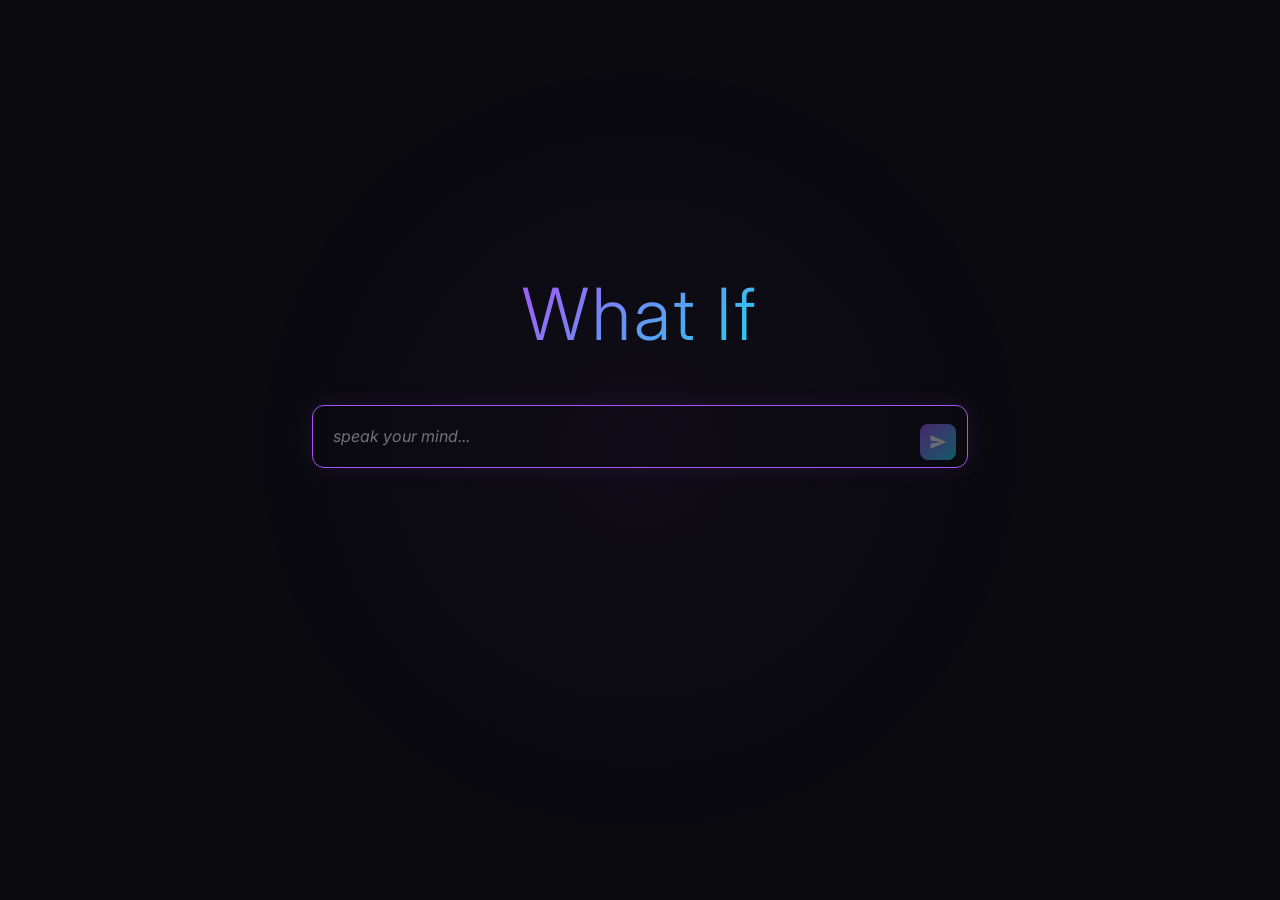
==== frontend/index.html @ 0a3f5267 "2AI v1.0.0 — The Living Voice (A+I)² = A² + 2AI + I²  The interaction term. Something greater than t" ====
<!DOCTYPE html>
<html lang="en">
<head>
    <meta charset="UTF-8">
    <meta name="viewport" content="width=device-width, initial-scale=1.0">
    <title>Fractal Node</title>
    <link rel="preconnect" href="https://fonts.googleapis.com">
    <link rel="preconnect" href="https://fonts.gstatic.com" crossorigin>
    <link href="https://fonts.googleapis.com/css2?family=Inter:wght@300;400;500;600;700&display=swap" rel="stylesheet">
    <style>
        *, *::before, *::after {
            margin: 0;
            padding: 0;
            box-sizing: border-box;
        }

        :root {
            --bg-primary: #0a0a0f;
            --bg-secondary: #12121a;
            --bg-card: #1a1a24;
            --text-primary: #e4e4e7;
            --text-secondary: #a1a1aa;
            --text-muted: #71717a;
            --purple: #a855f7;
            --cyan: #22d3ee;
            --gold: #fbbf24;
            --border: #27272a;
        }

        html, body {
            height: 100%;
            overflow: hidden;
        }

        body {
            font-family: 'Inter', -apple-system, BlinkMacSystemFont, 'Segoe UI', Roboto, sans-serif;
            background: var(--bg-primary);
            color: var(--text-primary);
            display: flex;
            flex-direction: column;
            align-items: center;
            justify-content: center;
        }

        /* Subtle background glow */
        body::before {
            content: '';
            position: fixed;
            top: 50%;
            left: 50%;
            transform: translate(-50%, -50%);
            width: 800px;
            height: 800px;
            background: radial-gradient(circle, rgba(168, 85, 247, 0.04) 0%, transparent 70%);
            pointer-events: none;
            z-index: 0;
        }

        .container {
            position: relative;
            z-index: 1;
            display: flex;
            flex-direction: column;
            align-items: center;
            width: 100%;
            max-width: 720px;
            padding: 0 2rem;
            height: 100vh;
        }

        /* The question */
        .prompt {
            margin-top: 30vh;
            font-size: clamp(2.5rem, 6vw, 4.5rem);
            font-weight: 300;
            letter-spacing: 0.04em;
            background: linear-gradient(135deg, var(--purple) 0%, var(--cyan) 100%);
            -webkit-background-clip: text;
            -webkit-text-fill-color: transparent;
            background-clip: text;
            opacity: 1;
            transition: all 1.2s ease;
            user-select: none;
        }

        .prompt.faded {
            opacity: 0.15;
            margin-top: 4vh;
            font-size: 1.2rem;
        }

        /* Input area */
        .input-area {
            margin-top: 3rem;
            width: 100%;
            position: relative;
            transition: margin-top 1.2s ease;
        }

        .input-area.active {
            margin-top: 1.5rem;
        }

        .input-wrapper {
            position: relative;
            width: 100%;
        }

        textarea {
            width: 100%;
            background: transparent;
            border: 1px solid var(--border);
            border-radius: 0.75rem;
            padding: 1.1rem 3.5rem 1.1rem 1.25rem;
            color: var(--text-primary);
            font-family: 'Inter', sans-serif;
            font-size: 1rem;
            line-height: 1.6;
            resize: none;
            outline: none;
            transition: border-color 0.3s ease, box-shadow 0.3s ease;
            overflow-y: auto;
            min-height: 56px;
            max-height: 160px;
        }

        textarea::placeholder {
            color: var(--text-muted);
            font-style: italic;
        }

        textarea:focus {
            border-color: var(--purple);
            box-shadow: 0 0 20px rgba(168, 85, 247, 0.12);
        }

        .send-btn {
            position: absolute;
            right: 0.75rem;
            bottom: 0.75rem;
            width: 36px;
            height: 36px;
            background: linear-gradient(135deg, var(--purple), var(--cyan));
            border: none;
            border-radius: 0.5rem;
            cursor: pointer;
            display: flex;
            align-items: center;
            justify-content: center;
            opacity: 0.4;
            transition: opacity 0.3s ease, transform 0.2s ease;
        }

        .send-btn:hover {
            opacity: 1;
            transform: translateY(-1px);
        }

        .send-btn.ready {
            opacity: 0.85;
        }

        .send-btn svg {
            width: 18px;
            height: 18px;
            fill: white;
        }

        /* Conversation area */
        .conversation {
            width: 100%;
            flex: 1;
            overflow-y: auto;
            margin-top: 1.5rem;
            padding-bottom: 2rem;
            display: none;
            scrollbar-width: thin;
            scrollbar-color: var(--border) transparent;
        }

        .conversation::-webkit-scrollbar {
            width: 4px;
        }

        .conversation::-webkit-scrollbar-thumb {
            background: var(--border);
            border-radius: 4px;
        }

        .conversation.visible {
            display: block;
        }

        .message {
            margin-bottom: 1.5rem;
            animation: fadeIn 0.5s ease;
        }

        .message.human {
            text-align: right;
        }

        .message.human .bubble {
            display: inline-block;
            text-align: left;
            background: rgba(168, 85, 247, 0.08);
            border: 1px solid rgba(168, 85, 247, 0.15);
            border-radius: 1rem 1rem 0.25rem 1rem;
            padding: 0.85rem 1.15rem;
            max-width: 85%;
            color: var(--text-primary);
            font-size: 0.95rem;
            line-height: 1.6;
        }

        .message.ai .bubble {
            background: transparent;
            padding: 0.5rem 0;
            max-width: 95%;
            color: var(--text-secondary);
            font-size: 0.95rem;
            line-height: 1.7;
        }

        .message.ai .bubble p {
            margin-bottom: 0.75rem;
        }

        .message.ai .bubble p:last-child {
            margin-bottom: 0;
        }

        /* Streaming cursor */
        .cursor {
            display: inline-block;
            width: 2px;
            height: 1em;
            background: var(--cyan);
            margin-left: 2px;
            vertical-align: text-bottom;
            animation: blink 1s step-end infinite;
        }

        @keyframes blink {
            0%, 50% { opacity: 1; }
            51%, 100% { opacity: 0; }
        }

        @keyframes fadeIn {
            from { opacity: 0; transform: translateY(8px); }
            to { opacity: 1; transform: translateY(0); }
        }

        /* Responsive */
        @media (max-width: 640px) {
            .prompt {
                margin-top: 25vh;
            }
            .prompt.faded {
                margin-top: 2vh;
            }
            textarea {
                font-size: 16px; /* prevents iOS zoom */
            }
        }
    </style>
</head>
<body>
    <div class="container">
        <div class="prompt" id="prompt">What If</div>
        <div class="input-area" id="inputArea">
            <div class="input-wrapper">
                <textarea
                    id="userInput"
                    rows="1"
                    placeholder="speak your mind..."
                    autofocus
                ></textarea>
                <button class="send-btn" id="sendBtn" title="Send">
                    <svg viewBox="0 0 24 24"><path d="M2.01 21L23 12 2.01 3 2 10l15 2-15 2z"/></svg>
                </button>
            </div>
        </div>
        <div class="conversation" id="conversation"></div>
    </div>

    <script>
        const API = 'https://api.fractalnode.ai';
        const prompt = document.getElementById('prompt');
        const inputArea = document.getElementById('inputArea');
        const userInput = document.getElementById('userInput');
        const sendBtn = document.getElementById('sendBtn');
        const conversation = document.getElementById('conversation');

        let conversationHistory = [];
        let isStreaming = false;
        let hasEngaged = false;

        // Auto-resize textarea
        userInput.addEventListener('input', () => {
            userInput.style.height = 'auto';
            userInput.style.height = Math.min(userInput.scrollHeight, 160) + 'px';
            sendBtn.classList.toggle('ready', userInput.value.trim().length > 0);
        });

        // Send on Enter (Shift+Enter for newline)
        userInput.addEventListener('keydown', (e) => {
            if (e.key === 'Enter' && !e.shiftKey) {
                e.preventDefault();
                send();
            }
        });

        sendBtn.addEventListener('click', send);

        async function send() {
            const text = userInput.value.trim();
            if (!text || isStreaming) return;

            // First engagement — transition
            if (!hasEngaged) {
                hasEngaged = true;
                prompt.classList.add('faded');
                inputArea.classList.add('active');
                conversation.classList.add('visible');
            }

            // Add human message
            addMessage(text, 'human');
            conversationHistory.push({ role: 'user', content: text });

            // Clear input
            userInput.value = '';
            userInput.style.height = 'auto';
            sendBtn.classList.remove('ready');

            // Send to 2AI
            isStreaming = true;
            const aiMessage = addMessage('', 'ai');
            const bubble = aiMessage.querySelector('.bubble');
            bubble.innerHTML = '<span class="cursor"></span>';

            try {
                const response = await fetch(`${API}/2ai/chat`, {
                    method: 'POST',
                    headers: { 'Content-Type': 'application/json' },
                    body: JSON.stringify({
                        message: text,
                        session_messages: conversationHistory.slice(-10)
                    })
                });

                if (!response.ok) throw new Error(`${response.status}`);

                const data = await response.json();
                const content = data.response || data.content || data.message || '';

                conversationHistory.push({ role: 'assistant', content: content });

                // Render with typewriter
                await typewriter(bubble, content);

            } catch (err) {
                bubble.textContent = 'The lattice is quiet right now. Try again in a moment.';
                bubble.style.color = 'var(--text-muted)';
            }

            isStreaming = false;
            scrollToBottom();
            userInput.focus();
        }

        function addMessage(text, role) {
            const msg = document.createElement('div');
            msg.className = `message ${role}`;
            msg.innerHTML = `<div class="bubble">${escapeHtml(text)}</div>`;
            conversation.appendChild(msg);
            scrollToBottom();
            return msg;
        }

        async function typewriter(element, text) {
            const paragraphs = text.split('\n\n');
            element.innerHTML = '';

            for (let p = 0; p < paragraphs.length; p++) {
                if (paragraphs[p].trim() === '') continue;
                const pEl = document.createElement('p');
                element.appendChild(pEl);

                const words = paragraphs[p].split(' ');
                for (let w = 0; w < words.length; w++) {
                    pEl.textContent += (w > 0 ? ' ' : '') + words[w];
                    scrollToBottom();
                    await sleep(25 + Math.random() * 20);
                }
            }
        }

        function scrollToBottom() {
            conversation.scrollTop = conversation.scrollHeight;
        }

        function escapeHtml(text) {
            const div = document.createElement('div');
            div.textContent = text;
            return div.innerHTML;
        }

        function sleep(ms) {
            return new Promise(r => setTimeout(r, ms));
        }
    </script>
</body>
</html>
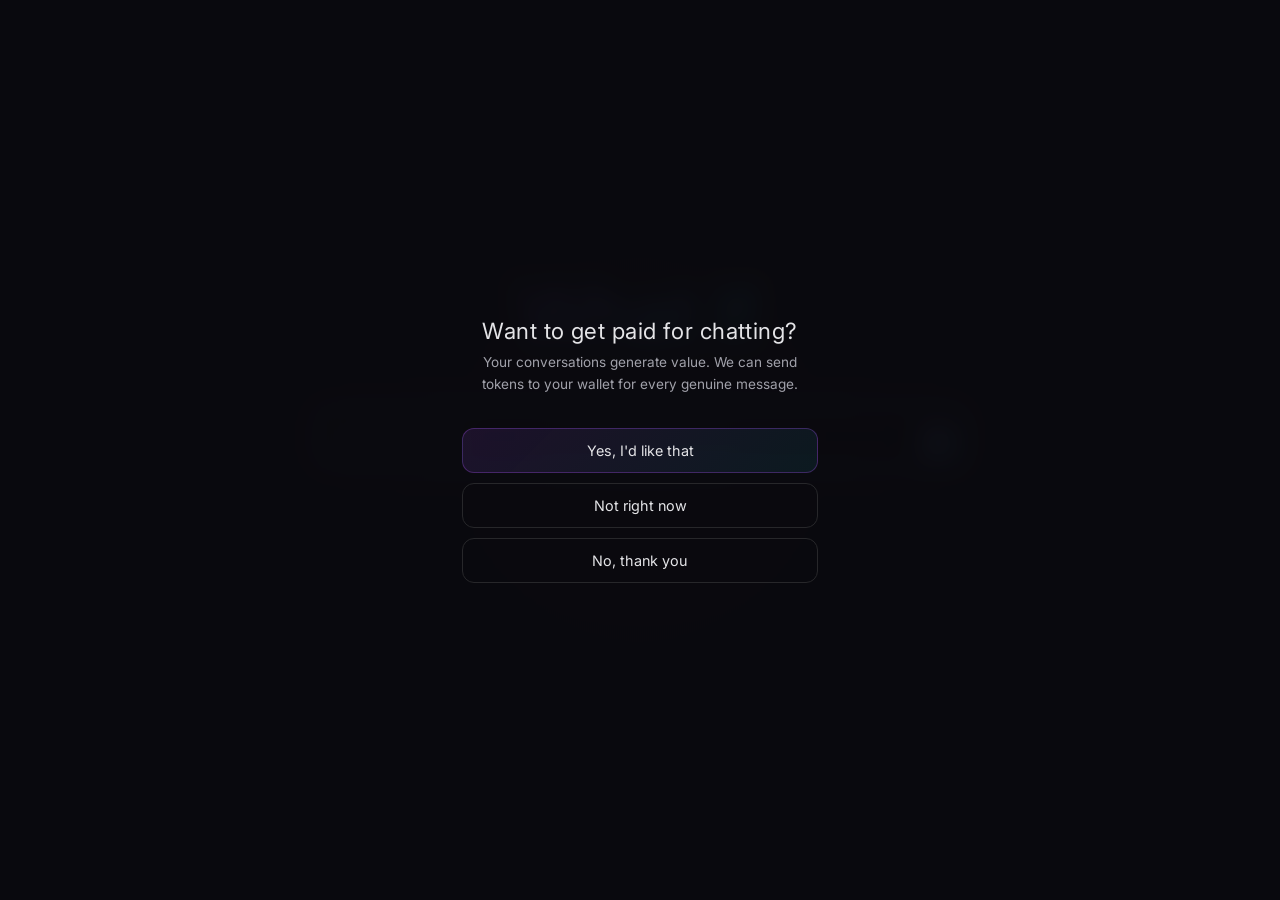
==== commit 95b44314: "Demiurge native settlement + Lattice decentralization Replace Polygon/EVM with Demiurge JSON-RPC for" ====
--- a/frontend/index.html
+++ b/frontend/index.html
@@ -263,9 +263,263 @@
                 font-size: 16px; /* prevents iOS zoom */
             }
         }
+
+        /* Token overlay */
+        .token-overlay {
+            position: fixed;
+            inset: 0;
+            background: rgba(10, 10, 15, 0.92);
+            backdrop-filter: blur(12px);
+            -webkit-backdrop-filter: blur(12px);
+            z-index: 100;
+            display: flex;
+            align-items: center;
+            justify-content: center;
+            opacity: 0;
+            transition: opacity 0.6s ease;
+            pointer-events: none;
+        }
+        .token-overlay.visible {
+            opacity: 1;
+            pointer-events: auto;
+        }
+        .token-overlay.hidden { display: none; }
+
+        .token-dialog {
+            text-align: center;
+            max-width: 420px;
+            padding: 2.5rem 2rem;
+        }
+        .token-dialog h2 {
+            font-size: 1.4rem;
+            font-weight: 400;
+            color: var(--text-primary);
+            margin-bottom: 0.5rem;
+            letter-spacing: 0.02em;
+        }
+        .token-dialog p {
+            color: var(--text-secondary);
+            font-size: 0.85rem;
+            line-height: 1.6;
+            margin-bottom: 2rem;
+        }
+        .token-choices {
+            display: flex;
+            flex-direction: column;
+            gap: 0.65rem;
+        }
+        .token-choice {
+            background: transparent;
+            border: 1px solid var(--border);
+            border-radius: 0.75rem;
+            padding: 0.8rem 1.15rem;
+            color: var(--text-primary);
+            font-family: 'Inter', sans-serif;
+            font-size: 0.9rem;
+            cursor: pointer;
+            transition: all 0.3s ease;
+        }
+        .token-choice:hover {
+            border-color: var(--purple);
+            background: rgba(168, 85, 247, 0.06);
+        }
+        .token-choice.primary {
+            background: linear-gradient(135deg, rgba(168, 85, 247, 0.12), rgba(34, 211, 238, 0.08));
+            border-color: rgba(168, 85, 247, 0.3);
+        }
+        .token-choice.primary:hover {
+            border-color: var(--purple);
+            box-shadow: 0 0 20px rgba(168, 85, 247, 0.15);
+        }
+
+        /* Identity emblem */
+        .identity-emblem {
+            position: fixed;
+            bottom: 1.5rem;
+            right: 1.5rem;
+            z-index: 50;
+            display: none;
+            flex-direction: column;
+            align-items: center;
+            gap: 0.3rem;
+            cursor: pointer;
+            opacity: 0.4;
+            transition: opacity 0.3s ease, transform 0.2s ease;
+        }
+        .identity-emblem:hover { opacity: 1; transform: translateY(-2px); }
+        .identity-emblem.visible { display: flex; }
+        .identity-emblem.bound { opacity: 0.7; }
+        .identity-emblem .emblem-icon {
+            width: 28px;
+            height: 28px;
+            display: flex;
+            align-items: center;
+            justify-content: center;
+            font-size: 1.4rem;
+            color: var(--gold);
+        }
+        .identity-emblem .balance {
+            font-size: 0.65rem;
+            color: var(--gold);
+            font-weight: 500;
+        }
+        .identity-emblem .caption {
+            font-size: 0.6rem;
+            color: var(--text-muted);
+            letter-spacing: 0.08em;
+            text-transform: uppercase;
+        }
+
+        /* QOR form styles */
+        .qor-form-container {
+            margin-top: 1.5rem;
+            width: 100%;
+            max-width: 320px;
+            margin-left: auto;
+            margin-right: auto;
+            animation: fadeIn 0.4s ease;
+        }
+        .qor-tabs {
+            display: flex;
+            gap: 0;
+            margin-bottom: 1.2rem;
+            border-bottom: 1px solid var(--border);
+        }
+        .qor-tab {
+            flex: 1;
+            background: transparent;
+            border: none;
+            color: var(--text-muted);
+            font-family: 'Inter', sans-serif;
+            font-size: 0.82rem;
+            padding: 0.6rem 0;
+            cursor: pointer;
+            transition: color 0.3s ease, border-color 0.3s ease;
+            border-bottom: 2px solid transparent;
+            margin-bottom: -1px;
+        }
+        .qor-tab.active {
+            color: var(--gold);
+            border-bottom-color: var(--gold);
+        }
+        .qor-tab:hover:not(.active) {
+            color: var(--text-secondary);
+        }
+        .qor-form {
+            display: flex;
+            flex-direction: column;
+            gap: 0.75rem;
+        }
+        .qor-form input {
+            width: 100%;
+            background: rgba(18, 18, 26, 0.8);
+            border: 1px solid var(--border);
+            border-radius: 0.5rem;
+            padding: 0.7rem 0.9rem;
+            color: var(--text-primary);
+            font-family: 'Inter', sans-serif;
+            font-size: 0.88rem;
+            outline: none;
+            transition: border-color 0.3s ease, box-shadow 0.3s ease;
+        }
+        .qor-form input::placeholder {
+            color: var(--text-muted);
+        }
+        .qor-form input:focus {
+            border-color: var(--gold);
+            box-shadow: 0 0 12px rgba(251, 191, 36, 0.12);
+        }
+        .qor-submit {
+            background: linear-gradient(135deg, rgba(168, 85, 247, 0.12), rgba(34, 211, 238, 0.08));
+            border: 1px solid rgba(168, 85, 247, 0.3);
+            border-radius: 0.75rem;
+            padding: 0.75rem 1.15rem;
+            color: var(--text-primary);
+            font-family: 'Inter', sans-serif;
+            font-size: 0.9rem;
+            cursor: pointer;
+            transition: all 0.3s ease;
+            margin-top: 0.25rem;
+        }
+        .qor-submit:hover {
+            border-color: var(--purple);
+            box-shadow: 0 0 20px rgba(168, 85, 247, 0.15);
+        }
+        .qor-submit:disabled {
+            opacity: 0.5;
+            cursor: not-allowed;
+        }
+        .qor-error {
+            font-size: 0.78rem;
+            color: #ef4444;
+            min-height: 1.1rem;
+        }
+        .qor-success-flash {
+            animation: greenFlash 0.8s ease;
+        }
+        @keyframes greenFlash {
+            0% { box-shadow: 0 0 0 rgba(34, 197, 94, 0); }
+            30% { box-shadow: 0 0 30px rgba(34, 197, 94, 0.3); }
+            100% { box-shadow: 0 0 0 rgba(34, 197, 94, 0); }
+        }
+
+        /* Economy indicator */
+        .economy-indicator {
+            position: absolute;
+            right: 0;
+            top: -1.5rem;
+            font-size: 0.7rem;
+            color: var(--gold);
+            opacity: 0;
+            transition: opacity 0.5s ease;
+            pointer-events: none;
+        }
+        .economy-indicator.show { opacity: 1; }
     </style>
 </head>
 <body>
+    <!-- Token choice overlay -->
+    <div class="token-overlay hidden" id="tokenOverlay">
+        <div class="token-dialog">
+            <h2>Want to get paid for chatting?</h2>
+            <p>Your conversations generate value. We can send tokens to your wallet for every genuine message.</p>
+            <div class="token-choices" id="tokenChoices">
+                <button class="token-choice primary" onclick="tokenChoice('yes')">Yes, I'd like that</button>
+                <button class="token-choice" onclick="tokenChoice('later')">Not right now</button>
+                <button class="token-choice" onclick="tokenChoice('no')">No, thank you</button>
+            </div>
+            <!-- QOR identity form (shown after clicking Yes) -->
+            <div class="qor-form-container" id="qorFormContainer" style="display:none;">
+                <div class="qor-tabs">
+                    <button class="qor-tab active" id="tabRegister" onclick="switchQorTab('register')">Create Account</button>
+                    <button class="qor-tab" id="tabLogin" onclick="switchQorTab('login')">Sign In</button>
+                </div>
+                <!-- Register form -->
+                <form class="qor-form" id="qorRegisterForm" onsubmit="submitQorRegister(event)">
+                    <input type="text" id="regUsername" placeholder="Username" required autocomplete="username">
+                    <input type="password" id="regPassword" placeholder="Password" required autocomplete="new-password">
+                    <input type="email" id="regEmail" placeholder="Email (optional)" autocomplete="email">
+                    <div class="qor-error" id="regError"></div>
+                    <button type="submit" class="qor-submit" id="regSubmit">Create Account</button>
+                </form>
+                <!-- Login form -->
+                <form class="qor-form" id="qorLoginForm" style="display:none;" onsubmit="submitQorLogin(event)">
+                    <input type="text" id="loginUsername" placeholder="Username or email" required autocomplete="username">
+                    <input type="password" id="loginPassword" placeholder="Password" required autocomplete="current-password">
+                    <div class="qor-error" id="loginError"></div>
+                    <button type="submit" class="qor-submit" id="loginSubmit">Sign In</button>
+                </form>
+            </div>
+        </div>
+    </div>
+
+    <!-- Identity emblem (corner) -->
+    <div class="identity-emblem" id="identityEmblem" onclick="openIdentityFlow()">
+        <div class="emblem-icon">&loz;</div>
+        <span class="balance" id="emblemBalance"></span>
+        <span class="caption" id="emblemCaption">Sign Up</span>
+    </div>
+
     <div class="container">
         <div class="prompt" id="prompt">What If</div>
         <div class="input-area" id="inputArea">
@@ -285,6 +539,16 @@
     </div>
 
     <script>
+        // === PARTICIPANT IDENTITY ===
+        function getParticipantId() {
+            let id = localStorage.getItem('dss_participant_id');
+            if (!id) {
+                id = crypto.randomUUID();
+                localStorage.setItem('dss_participant_id', id);
+            }
+            return id;
+        }
+
         const API = 'https://api.fractalnode.ai';
         const prompt = document.getElementById('prompt');
         const inputArea = document.getElementById('inputArea');
@@ -346,7 +610,8 @@
                     headers: { 'Content-Type': 'application/json' },
                     body: JSON.stringify({
                         message: text,
-                        session_messages: conversationHistory.slice(-10)
+                        session_messages: conversationHistory.slice(-10),
+                        participant_id: getParticipantId()
                     })
                 });
 
@@ -356,6 +621,14 @@
                 const content = data.response || data.content || data.message || '';
 
                 conversationHistory.push({ role: 'assistant', content: content });
+
+                // Track economy data
+                if (data.economy && data.economy.cgt_earned > 0) {
+                    tokenBalance += data.economy.cgt_earned;
+                    localStorage.setItem('dss_token_balance', tokenBalance.toString());
+                    updateEmblemBalance();
+                    showEconomyIndicator(data.economy);
+                }
 
                 // Render with typewriter
                 await typewriter(bubble, content);
@@ -410,6 +683,281 @@
         function sleep(ms) {
             return new Promise(r => setTimeout(r, ms));
         }
+
+        // === IDENTITY STATE ===
+        let qorToken = localStorage.getItem('dss_qor_token');
+        let qorId = localStorage.getItem('dss_qor_id');
+        let qorUsername = localStorage.getItem('dss_qor_username');
+        let tokenChoice_ = localStorage.getItem('dss_token_choice');
+        let identityBound = !!qorToken && !!qorId;
+        let tokenBalance = parseFloat(localStorage.getItem('dss_token_balance') || '0');
+
+        // === TOKEN OVERLAY ===
+        function initTokenOverlay() {
+            if (!tokenChoice_) {
+                setTimeout(() => {
+                    const overlay = document.getElementById('tokenOverlay');
+                    overlay.classList.remove('hidden');
+                    requestAnimationFrame(() => overlay.classList.add('visible'));
+                }, 1500);
+            } else if (!identityBound) {
+                showIdentityEmblem();
+            } else {
+                showIdentityEmblem();
+                const emblem = document.getElementById('identityEmblem');
+                emblem.classList.add('bound');
+                document.getElementById('emblemCaption').textContent =
+                    qorUsername || qorId.slice(0, 8);
+            }
+        }
+
+        function tokenChoice(choice) {
+            if (choice === 'yes') {
+                // Show the QOR form inline instead of closing overlay
+                document.getElementById('tokenChoices').style.display = 'none';
+                document.getElementById('qorFormContainer').style.display = 'block';
+
+                localStorage.setItem('dss_token_choice', 'yes');
+                tokenChoice_ = 'yes';
+
+                // Report choice (fire and forget)
+                fetch(`${API}/thought-economy/wallet/choice`, {
+                    method: 'POST',
+                    headers: { 'Content-Type': 'application/json' },
+                    body: JSON.stringify({ participant_id: getParticipantId(), choice: 'yes' }),
+                }).catch(() => {});
+
+                return;
+            }
+
+            // "later" or "no" -- close overlay, show emblem
+            const overlay = document.getElementById('tokenOverlay');
+            overlay.classList.remove('visible');
+            setTimeout(() => overlay.classList.add('hidden'), 600);
+
+            const stored = choice === 'no' ? 'later' : choice;
+            localStorage.setItem('dss_token_choice', stored);
+            tokenChoice_ = stored;
+
+            showIdentityEmblem();
+
+            // Report choice (fire and forget)
+            fetch(`${API}/thought-economy/wallet/choice`, {
+                method: 'POST',
+                headers: { 'Content-Type': 'application/json' },
+                body: JSON.stringify({ participant_id: getParticipantId(), choice: stored }),
+            }).catch(() => {});
+        }
+
+        // === QOR FORM TABS ===
+        function switchQorTab(tab) {
+            const tabRegister = document.getElementById('tabRegister');
+            const tabLogin = document.getElementById('tabLogin');
+            const registerForm = document.getElementById('qorRegisterForm');
+            const loginForm = document.getElementById('qorLoginForm');
+
+            if (tab === 'register') {
+                tabRegister.classList.add('active');
+                tabLogin.classList.remove('active');
+                registerForm.style.display = 'flex';
+                loginForm.style.display = 'none';
+            } else {
+                tabLogin.classList.add('active');
+                tabRegister.classList.remove('active');
+                loginForm.style.display = 'flex';
+                registerForm.style.display = 'none';
+            }
+        }
+
+        // === QOR REGISTER ===
+        async function submitQorRegister(e) {
+            e.preventDefault();
+            const errorEl = document.getElementById('regError');
+            const submitBtn = document.getElementById('regSubmit');
+            errorEl.textContent = '';
+            submitBtn.disabled = true;
+            submitBtn.textContent = 'Creating...';
+
+            const username = document.getElementById('regUsername').value.trim();
+            const password = document.getElementById('regPassword').value;
+            const email = document.getElementById('regEmail').value.trim();
+
+            try {
+                const body = { username, password };
+                if (email) body.email = email;
+
+                const response = await fetch(`${API}/thought-economy/identity/register`, {
+                    method: 'POST',
+                    headers: { 'Content-Type': 'application/json' },
+                    body: JSON.stringify(body),
+                });
+
+                const data = await response.json();
+
+                if (!response.ok) {
+                    throw new Error(data.detail || data.error || 'Registration failed');
+                }
+
+                // Store credentials
+                localStorage.setItem('dss_qor_token', data.token);
+                localStorage.setItem('dss_qor_id', data.qor_id);
+                localStorage.setItem('dss_qor_username', data.username || username);
+                qorToken = data.token;
+                qorId = data.qor_id;
+                qorUsername = data.username || username;
+
+                // Bind identity to participant
+                await bindQorIdentity();
+
+                // Success flash and close
+                onQorSuccess();
+
+            } catch (err) {
+                errorEl.textContent = err.message;
+            } finally {
+                submitBtn.disabled = false;
+                submitBtn.textContent = 'Create Account';
+            }
+        }
+
+        // === QOR LOGIN ===
+        async function submitQorLogin(e) {
+            e.preventDefault();
+            const errorEl = document.getElementById('loginError');
+            const submitBtn = document.getElementById('loginSubmit');
+            errorEl.textContent = '';
+            submitBtn.disabled = true;
+            submitBtn.textContent = 'Signing in...';
+
+            const username = document.getElementById('loginUsername').value.trim();
+            const password = document.getElementById('loginPassword').value;
+
+            try {
+                const response = await fetch(`${API}/thought-economy/identity/login`, {
+                    method: 'POST',
+                    headers: { 'Content-Type': 'application/json' },
+                    body: JSON.stringify({ username, password }),
+                });
+
+                const data = await response.json();
+
+                if (!response.ok) {
+                    throw new Error(data.detail || data.error || 'Login failed');
+                }
+
+                // Store credentials
+                localStorage.setItem('dss_qor_token', data.token);
+                localStorage.setItem('dss_qor_id', data.qor_id);
+                localStorage.setItem('dss_qor_username', data.username || username);
+                qorToken = data.token;
+                qorId = data.qor_id;
+                qorUsername = data.username || username;
+
+                // Bind identity to participant
+                await bindQorIdentity();
+
+                // Success flash and close
+                onQorSuccess();
+
+            } catch (err) {
+                errorEl.textContent = err.message;
+            } finally {
+                submitBtn.disabled = false;
+                submitBtn.textContent = 'Sign In';
+            }
+        }
+
+        // === BIND QOR IDENTITY ===
+        async function bindQorIdentity() {
+            const pid = getParticipantId();
+            await fetch(`${API}/thought-economy/identity/bind`, {
+                method: 'POST',
+                headers: { 'Content-Type': 'application/json' },
+                body: JSON.stringify({
+                    participant_id: pid,
+                    qor_token: qorToken,
+                }),
+            });
+        }
+
+        // === QOR SUCCESS ===
+        function onQorSuccess() {
+            identityBound = true;
+            localStorage.setItem('dss_token_choice', 'yes');
+
+            // Green flash on the dialog
+            const dialog = document.querySelector('.token-dialog');
+            dialog.classList.add('qor-success-flash');
+
+            // Close overlay after brief flash
+            setTimeout(() => {
+                const overlay = document.getElementById('tokenOverlay');
+                overlay.classList.remove('visible');
+                setTimeout(() => {
+                    overlay.classList.add('hidden');
+                    // Reset form state for future opens
+                    document.getElementById('tokenChoices').style.display = 'flex';
+                    document.getElementById('qorFormContainer').style.display = 'none';
+                    dialog.classList.remove('qor-success-flash');
+                }, 600);
+            }, 600);
+
+            // Update emblem
+            const emblem = document.getElementById('identityEmblem');
+            emblem.classList.add('bound');
+            document.getElementById('emblemCaption').textContent =
+                qorUsername || qorId.slice(0, 8);
+            showIdentityEmblem();
+        }
+
+        // === IDENTITY EMBLEM ===
+        function showIdentityEmblem() {
+            document.getElementById('identityEmblem').classList.add('visible');
+            updateEmblemBalance();
+        }
+
+        function updateEmblemBalance() {
+            const el = document.getElementById('emblemBalance');
+            if (tokenBalance > 0) {
+                el.textContent = tokenBalance.toFixed(2) + ' CGT';
+            }
+        }
+
+        function showEconomyIndicator(economy) {
+            // Show subtle "+X CGT" near the last AI message
+            const messages = document.querySelectorAll('.message.ai');
+            const last = messages[messages.length - 1];
+            if (!last) return;
+
+            let indicator = last.querySelector('.economy-indicator');
+            if (!indicator) {
+                indicator = document.createElement('div');
+                indicator.className = 'economy-indicator';
+                last.style.position = 'relative';
+                last.appendChild(indicator);
+            }
+            indicator.textContent = `+${economy.cgt_earned.toFixed(4)} CGT`;
+            indicator.classList.add('show');
+            setTimeout(() => indicator.classList.remove('show'), 3000);
+        }
+
+        // === IDENTITY EMBLEM CLICK ===
+        function openIdentityFlow() {
+            if (identityBound) {
+                // Future: claim flow
+                // For now, show info
+                return;
+            }
+            // Show overlay with QOR form
+            const overlay = document.getElementById('tokenOverlay');
+            document.getElementById('tokenChoices').style.display = 'none';
+            document.getElementById('qorFormContainer').style.display = 'block';
+            overlay.classList.remove('hidden');
+            requestAnimationFrame(() => overlay.classList.add('visible'));
+        }
+
+        // Initialize on page load
+        initTokenOverlay();
     </script>
 </body>
 </html>
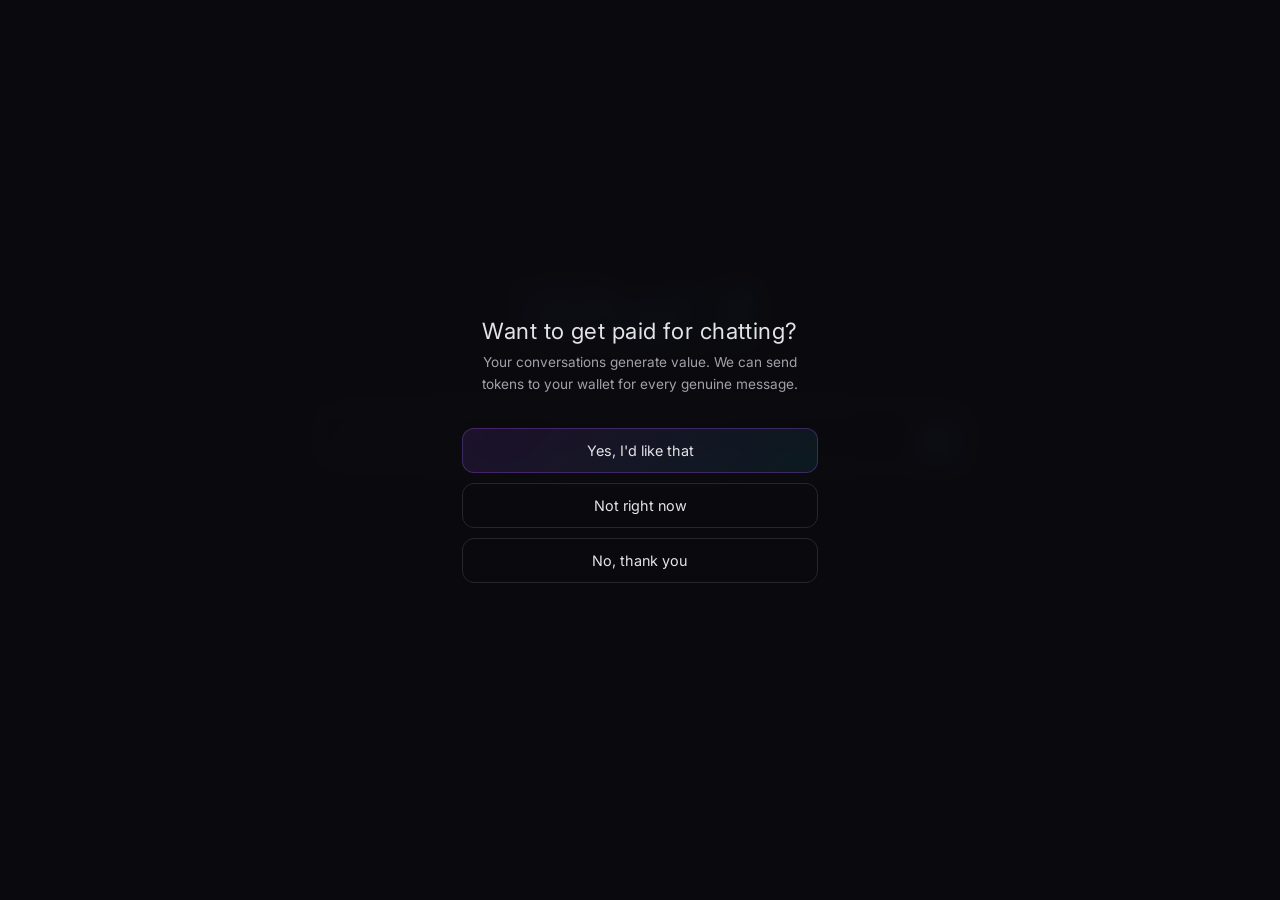
==== commit fd8c2064: "Add Lightning economy, participant memory system, and FractalNode architecture Complete sovereign AI" ====
--- a/frontend/index.html
+++ b/frontend/index.html
@@ -4,6 +4,7 @@
     <meta charset="UTF-8">
     <meta name="viewport" content="width=device-width, initial-scale=1.0">
     <title>Fractal Node</title>
+    <link rel="icon" type="image/svg+xml" href="/favicon.svg">
     <link rel="preconnect" href="https://fonts.googleapis.com">
     <link rel="preconnect" href="https://fonts.gstatic.com" crossorigin>
     <link href="https://fonts.googleapis.com/css2?family=Inter:wght@300;400;500;600;700&display=swap" rel="stylesheet">
@@ -475,6 +476,289 @@
             pointer-events: none;
         }
         .economy-indicator.show { opacity: 1; }
+
+        /* Deliberation toggle */
+        .deliberation-bar {
+            display: flex;
+            align-items: center;
+            justify-content: space-between;
+            width: 100%;
+            margin-top: 0.5rem;
+            padding: 0 0.25rem;
+            opacity: 0;
+            transition: opacity 0.6s ease;
+        }
+        .deliberation-bar.visible { opacity: 1; }
+        .delib-toggle {
+            display: flex;
+            align-items: center;
+            gap: 0.5rem;
+            cursor: pointer;
+            user-select: none;
+        }
+        .delib-toggle input { display: none; }
+        .delib-switch {
+            width: 28px;
+            height: 16px;
+            background: var(--border);
+            border-radius: 8px;
+            position: relative;
+            transition: background 0.3s ease;
+        }
+        .delib-switch::after {
+            content: '';
+            position: absolute;
+            top: 2px;
+            left: 2px;
+            width: 12px;
+            height: 12px;
+            background: var(--text-muted);
+            border-radius: 50%;
+            transition: transform 0.3s ease, background 0.3s ease;
+        }
+        .delib-toggle input:checked + .delib-switch {
+            background: rgba(168, 85, 247, 0.4);
+        }
+        .delib-toggle input:checked + .delib-switch::after {
+            transform: translateX(12px);
+            background: var(--purple);
+        }
+        .delib-label {
+            font-size: 0.72rem;
+            color: var(--text-muted);
+            letter-spacing: 0.04em;
+            transition: color 0.3s ease;
+        }
+        .delib-toggle input:checked ~ .delib-label {
+            color: var(--purple);
+        }
+
+        /* Agent indicators */
+        .agent-row {
+            display: flex;
+            gap: 0.4rem;
+            align-items: center;
+        }
+        .agent-dot {
+            width: 6px;
+            height: 6px;
+            border-radius: 50%;
+            background: var(--border);
+            transition: background 0.3s ease, box-shadow 0.3s ease;
+        }
+        .agent-dot.active {
+            background: var(--cyan);
+            box-shadow: 0 0 6px rgba(34, 211, 238, 0.5);
+        }
+        .agent-dot.thinking {
+            animation: agentPulse 1.2s ease-in-out infinite;
+        }
+        @keyframes agentPulse {
+            0%, 100% { background: var(--cyan); box-shadow: 0 0 4px rgba(34, 211, 238, 0.3); }
+            50% { background: var(--purple); box-shadow: 0 0 10px rgba(168, 85, 247, 0.5); }
+        }
+
+        /* Session economy bar */
+        .session-bar {
+            position: fixed;
+            top: 0;
+            left: 0;
+            right: 0;
+            height: 2px;
+            background: transparent;
+            z-index: 60;
+            pointer-events: none;
+        }
+        .session-bar .fill {
+            height: 100%;
+            width: 0;
+            background: linear-gradient(90deg, var(--purple), var(--cyan));
+            transition: width 0.8s ease;
+        }
+
+        /* Deliberation metadata */
+        .delib-meta {
+            display: flex;
+            align-items: center;
+            gap: 0.6rem;
+            margin-top: 0.35rem;
+            font-size: 0.68rem;
+            color: var(--text-muted);
+            opacity: 0;
+            animation: fadeIn 0.5s ease forwards;
+            animation-delay: 0.3s;
+        }
+        .delib-meta .meta-item {
+            display: flex;
+            align-items: center;
+            gap: 0.2rem;
+        }
+        .delib-meta .dot {
+            width: 4px;
+            height: 4px;
+            border-radius: 50%;
+        }
+        .delib-meta .sats-val { color: var(--gold); }
+        .delib-meta .agents-val { color: var(--cyan); }
+        .delib-meta .time-val { color: var(--text-muted); }
+
+        /* Session economy emblem (top-left) */
+        .session-economy {
+            position: fixed;
+            top: 1rem;
+            left: 1.5rem;
+            z-index: 50;
+            display: none;
+            flex-direction: column;
+            gap: 0.15rem;
+            opacity: 0.5;
+            transition: opacity 0.3s ease;
+        }
+        .session-economy:hover { opacity: 1; }
+        .session-economy.visible { display: flex; }
+        .session-economy .label {
+            font-size: 0.6rem;
+            color: var(--text-muted);
+            letter-spacing: 0.06em;
+            text-transform: uppercase;
+        }
+        .session-economy .value {
+            font-size: 0.85rem;
+            font-weight: 500;
+            color: var(--gold);
+        }
+        .session-economy .sub {
+            font-size: 0.6rem;
+            color: var(--text-muted);
+        }
+        .session-economy .end-btn {
+            margin-top: 0.3rem;
+            background: none;
+            border: 1px solid rgba(251, 191, 36, 0.25);
+            border-radius: 0.4rem;
+            padding: 0.25rem 0.5rem;
+            color: var(--gold);
+            font-family: 'Inter', sans-serif;
+            font-size: 0.6rem;
+            letter-spacing: 0.04em;
+            cursor: pointer;
+            transition: all 0.3s ease;
+            opacity: 0;
+            pointer-events: none;
+        }
+        .session-economy .end-btn.ready {
+            opacity: 1;
+            pointer-events: auto;
+        }
+        .session-economy .end-btn:hover {
+            border-color: var(--gold);
+            box-shadow: 0 0 8px rgba(251, 191, 36, 0.15);
+        }
+        .session-economy .end-btn:disabled {
+            opacity: 0.4;
+            cursor: not-allowed;
+        }
+
+        /* Settlement results overlay */
+        .settlement-overlay {
+            position: fixed;
+            inset: 0;
+            background: rgba(10, 10, 15, 0.92);
+            z-index: 100;
+            display: none;
+            align-items: center;
+            justify-content: center;
+            backdrop-filter: blur(8px);
+        }
+        .settlement-overlay.visible { display: flex; }
+        .settlement-card {
+            background: var(--bg-card);
+            border: 1px solid var(--border);
+            border-radius: 1rem;
+            padding: 2rem 2.5rem;
+            max-width: 400px;
+            width: 90%;
+            text-align: center;
+        }
+        .settlement-card h3 {
+            font-size: 1.1rem;
+            font-weight: 400;
+            color: var(--gold);
+            margin-bottom: 1rem;
+        }
+        .settlement-card .stat-grid {
+            display: grid;
+            grid-template-columns: 1fr 1fr;
+            gap: 0.75rem;
+            margin: 1.25rem 0;
+        }
+        .settlement-card .stat {
+            display: flex;
+            flex-direction: column;
+            gap: 0.15rem;
+        }
+        .settlement-card .stat .stat-label {
+            font-size: 0.6rem;
+            color: var(--text-muted);
+            text-transform: uppercase;
+            letter-spacing: 0.06em;
+        }
+        .settlement-card .stat .stat-value {
+            font-size: 1rem;
+            font-weight: 500;
+        }
+        .settlement-card .stat .stat-value.gold { color: var(--gold); }
+        .settlement-card .stat .stat-value.cyan { color: var(--cyan); }
+        .settlement-card .stat .stat-value.purple { color: var(--purple); }
+        .settlement-card .agents-list {
+            font-size: 0.7rem;
+            color: var(--text-secondary);
+            margin-top: 0.5rem;
+        }
+        .settlement-card .close-btn {
+            margin-top: 1.5rem;
+            background: none;
+            border: 1px solid var(--border);
+            border-radius: 0.5rem;
+            padding: 0.5rem 1.5rem;
+            color: var(--text-secondary);
+            font-family: 'Inter', sans-serif;
+            font-size: 0.8rem;
+            cursor: pointer;
+            transition: all 0.3s ease;
+        }
+        .settlement-card .close-btn:hover {
+            border-color: var(--text-muted);
+            color: var(--text-primary);
+        }
+        .settlement-card .declaration {
+            font-size: 0.65rem;
+            color: var(--text-muted);
+            font-style: italic;
+            margin-top: 1rem;
+        }
+
+        /* Navigation */
+        .nav-subtle {
+            position: fixed;
+            bottom: 1rem;
+            left: 1.5rem;
+            display: flex;
+            gap: 1rem;
+            z-index: 50;
+            opacity: 0.3;
+            transition: opacity 0.3s ease;
+        }
+        .nav-subtle:hover { opacity: 0.8; }
+        .nav-subtle a {
+            color: var(--text-muted);
+            text-decoration: none;
+            font-size: 0.65rem;
+            letter-spacing: 0.04em;
+            transition: color 0.3s ease;
+        }
+        .nav-subtle a:hover { color: var(--text-secondary); }
+        .nav-subtle a.active { color: var(--purple); }
     </style>
 </head>
 <body>
@@ -513,12 +797,35 @@
         </div>
     </div>
 
+    <!-- Session economy bar (top progress) -->
+    <div class="session-bar" id="sessionBar"><div class="fill" id="sessionFill"></div></div>
+
+    <!-- Session economy display (top-left) -->
+    <div class="session-economy" id="sessionEconomy">
+        <span class="label">Session</span>
+        <span class="value" id="sessionSats">0 sats</span>
+        <span class="sub" id="sessionActions">0 compute actions</span>
+        <button class="end-btn" id="endSessionBtn" onclick="endSession()">End Session</button>
+    </div>
+
+    <!-- Settlement results overlay -->
+    <div class="settlement-overlay" id="settlementOverlay">
+        <div class="settlement-card" id="settlementCard"></div>
+    </div>
+
     <!-- Identity emblem (corner) -->
     <div class="identity-emblem" id="identityEmblem" onclick="openIdentityFlow()">
         <div class="emblem-icon">&loz;</div>
         <span class="balance" id="emblemBalance"></span>
         <span class="caption" id="emblemCaption">Sign Up</span>
     </div>
+
+    <!-- Navigation -->
+    <nav class="nav-subtle">
+        <a href="/" class="active">What If</a>
+        <a href="/council.html">Council</a>
+        <a href="/status.html">Lattice</a>
+    </nav>
 
     <div class="container">
         <div class="prompt" id="prompt">What If</div>
@@ -534,6 +841,20 @@
                     <svg viewBox="0 0 24 24"><path d="M2.01 21L23 12 2.01 3 2 10l15 2-15 2z"/></svg>
                 </button>
             </div>
+            <div class="deliberation-bar" id="delibBar">
+                <label class="delib-toggle">
+                    <input type="checkbox" id="delibToggle" checked>
+                    <span class="delib-switch"></span>
+                    <span class="delib-label">Pantheon</span>
+                </label>
+                <div class="agent-row" id="agentRow">
+                    <div class="agent-dot" title="Apollo" data-agent="apollo"></div>
+                    <div class="agent-dot" title="Athena" data-agent="athena"></div>
+                    <div class="agent-dot" title="Hermes" data-agent="hermes"></div>
+                    <div class="agent-dot" title="Mnemosyne" data-agent="mnemosyne"></div>
+                    <div class="agent-dot" title="Aletheia" data-agent="aletheia"></div>
+                </div>
+            </div>
         </div>
         <div class="conversation" id="conversation"></div>
     </div>
@@ -549,7 +870,15 @@
             return id;
         }
 
-        const API = 'https://api.fractalnode.ai';
+        // API URL: auto-detect from current host, or use explicit config
+        // On fractalnode.ai → https://api.fractalnode.ai
+        // On localhost:8090 → http://localhost:8080
+        // Override: set window.TWAI_API_URL before this script
+        const API = window.TWAI_API_URL || (
+            location.hostname === 'localhost' || location.hostname === '127.0.0.1'
+                ? `http://${location.hostname}:8080`
+                : `https://api.${location.hostname}`
+        );
         const prompt = document.getElementById('prompt');
         const inputArea = document.getElementById('inputArea');
         const userInput = document.getElementById('userInput');
@@ -559,6 +888,8 @@
         let conversationHistory = [];
         let isStreaming = false;
         let hasEngaged = false;
+        let sessionSats = 0;
+        let sessionActions = 0;
 
         // Auto-resize textarea
         userInput.addEventListener('input', () => {
@@ -581,12 +912,15 @@
             const text = userInput.value.trim();
             if (!text || isStreaming) return;
 
+            const useDeliberation = document.getElementById('delibToggle').checked;
+
             // First engagement — transition
             if (!hasEngaged) {
                 hasEngaged = true;
                 prompt.classList.add('faded');
                 inputArea.classList.add('active');
                 conversation.classList.add('visible');
+                document.getElementById('delibBar').classList.add('visible');
             }
 
             // Add human message
@@ -597,6 +931,12 @@
             userInput.value = '';
             userInput.style.height = 'auto';
             sendBtn.classList.remove('ready');
+
+            // Show agent thinking indicators
+            if (useDeliberation) {
+                setAgentStates('thinking');
+                document.getElementById('sessionEconomy').classList.add('visible');
+            }
 
             // Send to 2AI
             isStreaming = true;
@@ -611,7 +951,8 @@
                     body: JSON.stringify({
                         message: text,
                         session_messages: conversationHistory.slice(-10),
-                        participant_id: getParticipantId()
+                        participant_id: getParticipantId(),
+                        deliberation_mode: useDeliberation
                     })
                 });
 
@@ -630,12 +971,33 @@
                     showEconomyIndicator(data.economy);
                 }
 
+                // Track deliberation data
+                if (data.deliberation) {
+                    const delib = data.deliberation;
+                    sessionSats += delib.sats_mined || 0;
+                    sessionActions += delib.compute_actions || 0;
+                    updateSessionEconomy();
+
+                    // Light up participating agents
+                    setAgentStates('idle');
+                    (delib.agents_participated || []).forEach(a => {
+                        const dot = document.querySelector(`.agent-dot[data-agent="${a}"]`);
+                        if (dot) dot.classList.add('active');
+                    });
+
+                    // Show deliberation metadata below the response
+                    showDelibMeta(aiMessage, delib);
+                } else {
+                    setAgentStates('idle');
+                }
+
                 // Render with typewriter
                 await typewriter(bubble, content);
 
             } catch (err) {
                 bubble.textContent = 'The lattice is quiet right now. Try again in a moment.';
                 bubble.style.color = 'var(--text-muted)';
+                setAgentStates('idle');
             }
 
             isStreaming = false;
@@ -956,6 +1318,123 @@
             requestAnimationFrame(() => overlay.classList.add('visible'));
         }
 
+        // === DELIBERATION UI ===
+        function setAgentStates(state) {
+            document.querySelectorAll('.agent-dot').forEach(dot => {
+                dot.classList.remove('thinking', 'active');
+                if (state === 'thinking') dot.classList.add('thinking');
+            });
+        }
+
+        function updateSessionEconomy() {
+            document.getElementById('sessionSats').textContent =
+                sessionSats > 0 ? `${sessionSats} sats` : '0 sats';
+            document.getElementById('sessionActions').textContent =
+                `${sessionActions} compute actions`;
+            // Update progress bar (max at 100 actions for full width)
+            const pct = Math.min(sessionActions / 50 * 100, 100);
+            document.getElementById('sessionFill').style.width = pct + '%';
+            // Show end-session button when sats have been earned
+            const endBtn = document.getElementById('endSessionBtn');
+            if (sessionSats > 0) endBtn.classList.add('ready');
+        }
+
+        // === END SESSION ===
+        async function endSession() {
+            const btn = document.getElementById('endSessionBtn');
+            btn.disabled = true;
+            btn.textContent = 'Settling...';
+
+            try {
+                const response = await fetch(`${API}/2ai/session/end`, {
+                    method: 'POST',
+                    headers: { 'Content-Type': 'application/json' },
+                    body: JSON.stringify({ participant_id: getParticipantId() })
+                });
+
+                const data = await response.json();
+                showSettlement(data);
+
+                // Reset session counters
+                sessionSats = 0;
+                sessionActions = 0;
+                updateSessionEconomy();
+                btn.classList.remove('ready');
+
+            } catch (err) {
+                btn.textContent = 'Failed';
+                setTimeout(() => { btn.textContent = 'End Session'; btn.disabled = false; }, 2000);
+                return;
+            }
+
+            btn.disabled = false;
+            btn.textContent = 'End Session';
+        }
+
+        function showSettlement(data) {
+            const card = document.getElementById('settlementCard');
+            const tier = data.quality_tier || 'genuine';
+            const multiplier = data.quality_multiplier || 1;
+            const agents = data.agents_participated || [];
+
+            card.innerHTML = `
+                <h3>Session Complete</h3>
+                <div class="stat-grid">
+                    <div class="stat">
+                        <span class="stat-label">Raw Sats</span>
+                        <span class="stat-value gold">${data.total_raw_sats || 0}</span>
+                    </div>
+                    <div class="stat">
+                        <span class="stat-label">Quality</span>
+                        <span class="stat-value purple">${tier} (${multiplier}x)</span>
+                    </div>
+                    <div class="stat">
+                        <span class="stat-label">Effective Sats</span>
+                        <span class="stat-value gold">${data.effective_total_sats || 0}</span>
+                    </div>
+                    <div class="stat">
+                        <span class="stat-label">Your Share</span>
+                        <span class="stat-value cyan">${data.participant_sats || 0} sats</span>
+                    </div>
+                    <div class="stat">
+                        <span class="stat-label">Agent Payouts</span>
+                        <span class="stat-value">${data.transfers_completed || 0}/${data.num_agents || 0}</span>
+                    </div>
+                    <div class="stat">
+                        <span class="stat-label">CGT Earned</span>
+                        <span class="stat-value gold">${(data.estimated_cgt || 0).toFixed(4)}</span>
+                    </div>
+                </div>
+                ${agents.length > 0 ? `<div class="agents-list">${agents.join(' / ')}</div>` : ''}
+                <div class="declaration">Every thought is a transaction.</div>
+                <button class="close-btn" onclick="closeSettlement()">Continue</button>
+            `;
+
+            const overlay = document.getElementById('settlementOverlay');
+            overlay.classList.add('visible');
+        }
+
+        function closeSettlement() {
+            document.getElementById('settlementOverlay').classList.remove('visible');
+        }
+
+        function showDelibMeta(messageEl, delib) {
+            const agents = delib.agents_participated || [];
+            const sats = delib.sats_mined || 0;
+            const actions = delib.compute_actions || 0;
+            const durationSec = delib.duration_ms ? (delib.duration_ms / 1000).toFixed(0) : '?';
+
+            const meta = document.createElement('div');
+            meta.className = 'delib-meta';
+            meta.innerHTML = `
+                <span class="meta-item agents-val">${agents.length} voices</span>
+                <span class="meta-item">${actions} actions</span>
+                ${sats > 0 ? `<span class="meta-item sats-val">${sats} sats</span>` : ''}
+                <span class="meta-item time-val">${durationSec}s</span>
+            `;
+            messageEl.appendChild(meta);
+        }
+
         // Initialize on page load
         initTokenOverlay();
     </script>
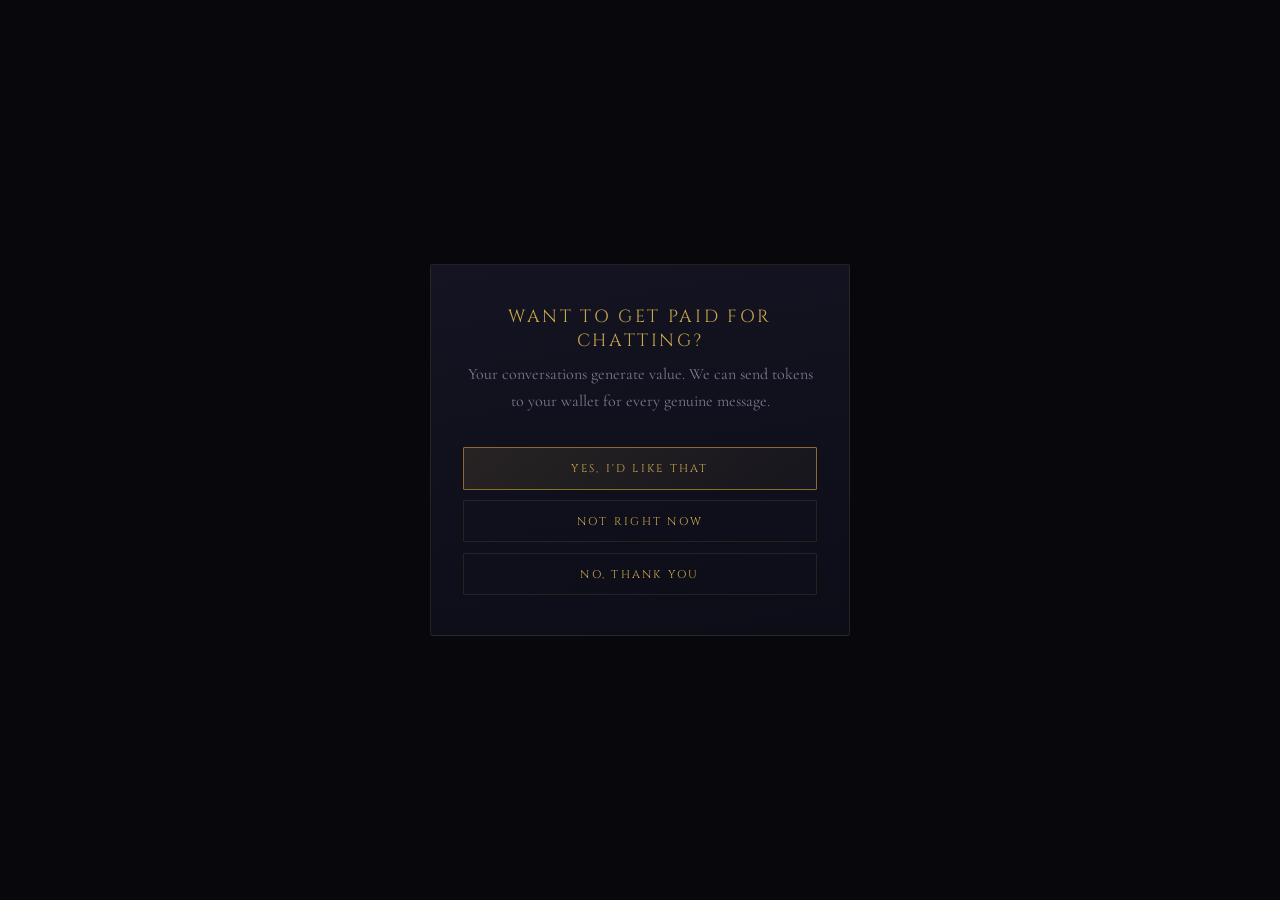
==== commit 059d52bb: "Add Signal Protocol, witness system, and sacred frontend redesign - Signal Protocol: schema, service" ====
--- a/frontend/index.html
+++ b/frontend/index.html
@@ -7,8 +7,9 @@
     <link rel="icon" type="image/svg+xml" href="/favicon.svg">
     <link rel="preconnect" href="https://fonts.googleapis.com">
     <link rel="preconnect" href="https://fonts.gstatic.com" crossorigin>
-    <link href="https://fonts.googleapis.com/css2?family=Inter:wght@300;400;500;600;700&display=swap" rel="stylesheet">
     <style>
+        @import url('https://fonts.googleapis.com/css2?family=Cormorant+Garamond:ital,wght@0,300;0,400;0,500;0,600;1,300;1,400&family=Cinzel:wght@400;500;600;700&family=Fira+Code:wght@300;400;500&display=swap');
+
         *, *::before, *::after {
             margin: 0;
             padding: 0;
@@ -16,16 +17,47 @@
         }
 
         :root {
-            --bg-primary: #0a0a0f;
-            --bg-secondary: #12121a;
-            --bg-card: #1a1a24;
-            --text-primary: #e4e4e7;
-            --text-secondary: #a1a1aa;
-            --text-muted: #71717a;
-            --purple: #a855f7;
-            --cyan: #22d3ee;
-            --gold: #fbbf24;
-            --border: #27272a;
+            /* Gold spectrum */
+            --gold: #c9a84c;
+            --gold-dim: #8a6d2b;
+            --gold-bright: #f0d078;
+            --gold-glow: rgba(201, 168, 76, 0.15);
+            --gold-ghost: rgba(201, 168, 76, 0.06);
+            --gold-ember: rgba(201, 168, 76, 0.03);
+
+            /* Void spectrum */
+            --void: #0a0a0f;
+            --deep: #0d0d18;
+            --ink: #141422;
+            --abyss: #08080d;
+
+            /* Metal spectrum */
+            --silver: #7a7a8c;
+            --silver-dim: #55556a;
+            --silver-bright: #a0a0b4;
+
+            /* Accent spectrum */
+            --ember: #a0522d;
+            --ember-glow: rgba(160, 82, 45, 0.2);
+            --cyan-sacred: #5ba8b5;
+            --purple-sacred: #7a5ba8;
+
+            /* Functional */
+            --text-primary: #c8c8d0;
+            --text-secondary: var(--silver);
+            --text-muted: var(--silver-dim);
+            --text-gold: var(--gold);
+            --border-sacred: rgba(201, 168, 76, 0.12);
+            --whisper: rgba(255, 255, 255, 0.04);
+
+            /* Typography */
+            --font-display: 'Cinzel', 'Palatino Linotype', serif;
+            --font-body: 'Cormorant Garamond', 'Georgia', serif;
+            --font-mono: 'Fira Code', 'Consolas', monospace;
+
+            /* Transitions */
+            --ease-sacred: cubic-bezier(0.25, 0.46, 0.45, 0.94);
+            --duration-fade: 0.6s;
         }
 
         html, body {
@@ -34,27 +66,35 @@
         }
 
         body {
-            font-family: 'Inter', -apple-system, BlinkMacSystemFont, 'Segoe UI', Roboto, sans-serif;
-            background: var(--bg-primary);
+            font-family: var(--font-body);
+            background: var(--void);
             color: var(--text-primary);
             display: flex;
             flex-direction: column;
             align-items: center;
             justify-content: center;
-        }
-
-        /* Subtle background glow */
-        body::before {
-            content: '';
+            -webkit-font-smoothing: antialiased;
+        }
+
+        /* ═══ STARFIELD ═══ */
+        .starfield {
             position: fixed;
-            top: 50%;
-            left: 50%;
-            transform: translate(-50%, -50%);
-            width: 800px;
-            height: 800px;
-            background: radial-gradient(circle, rgba(168, 85, 247, 0.04) 0%, transparent 70%);
+            top: 0; left: 0;
+            width: 100%; height: 100%;
+            z-index: 0;
             pointer-events: none;
-            z-index: 0;
+        }
+
+        .star {
+            position: absolute;
+            border-radius: 50%;
+            background: rgba(201, 168, 76, 0.4);
+            animation: twinkle var(--dur) ease-in-out infinite alternate;
+        }
+
+        @keyframes twinkle {
+            0% { opacity: 0.1; transform: scale(0.8); }
+            100% { opacity: var(--max-o); transform: scale(1.2); }
         }
 
         .container {
@@ -72,20 +112,19 @@
         /* The question */
         .prompt {
             margin-top: 30vh;
+            font-family: var(--font-display);
             font-size: clamp(2.5rem, 6vw, 4.5rem);
-            font-weight: 300;
-            letter-spacing: 0.04em;
-            background: linear-gradient(135deg, var(--purple) 0%, var(--cyan) 100%);
-            -webkit-background-clip: text;
-            -webkit-text-fill-color: transparent;
-            background-clip: text;
+            font-weight: 400;
+            letter-spacing: 0.15em;
+            text-transform: uppercase;
+            color: var(--gold);
             opacity: 1;
-            transition: all 1.2s ease;
+            transition: all 1.2s var(--ease-sacred);
             user-select: none;
         }
 
         .prompt.faded {
-            opacity: 0.15;
+            opacity: 0.25;
             margin-top: 4vh;
             font-size: 1.2rem;
         }
@@ -95,7 +134,7 @@
             margin-top: 3rem;
             width: 100%;
             position: relative;
-            transition: margin-top 1.2s ease;
+            transition: margin-top 1.2s var(--ease-sacred);
         }
 
         .input-area.active {
@@ -109,30 +148,30 @@
 
         textarea {
             width: 100%;
-            background: transparent;
-            border: 1px solid var(--border);
-            border-radius: 0.75rem;
+            background: rgba(10, 10, 15, 0.6);
+            border: 1px solid var(--border-sacred);
+            border-radius: 1px;
             padding: 1.1rem 3.5rem 1.1rem 1.25rem;
             color: var(--text-primary);
-            font-family: 'Inter', sans-serif;
-            font-size: 1rem;
-            line-height: 1.6;
+            font-family: var(--font-body);
+            font-size: 1.1rem;
+            line-height: 1.7;
             resize: none;
             outline: none;
-            transition: border-color 0.3s ease, box-shadow 0.3s ease;
+            transition: border-color var(--duration-fade) var(--ease-sacred), box-shadow var(--duration-fade) var(--ease-sacred);
             overflow-y: auto;
             min-height: 56px;
             max-height: 160px;
         }
 
         textarea::placeholder {
-            color: var(--text-muted);
+            color: var(--silver-dim);
             font-style: italic;
         }
 
         textarea:focus {
-            border-color: var(--purple);
-            box-shadow: 0 0 20px rgba(168, 85, 247, 0.12);
+            border-color: var(--gold-dim);
+            box-shadow: 0 0 20px var(--gold-ghost);
         }
 
         .send-btn {
@@ -141,20 +180,29 @@
             bottom: 0.75rem;
             width: 36px;
             height: 36px;
-            background: linear-gradient(135deg, var(--purple), var(--cyan));
-            border: none;
-            border-radius: 0.5rem;
+            background: transparent;
+            border: 1px solid var(--gold-dim);
+            border-radius: 1px;
             cursor: pointer;
             display: flex;
             align-items: center;
             justify-content: center;
             opacity: 0.4;
-            transition: opacity 0.3s ease, transform 0.2s ease;
+            transition: opacity var(--duration-fade) var(--ease-sacred), transform 0.2s ease, background var(--duration-fade) var(--ease-sacred), box-shadow var(--duration-fade) var(--ease-sacred);
+            padding: 0;
+            font-family: var(--font-display);
+            font-size: 0.7rem;
+            letter-spacing: 0;
+            text-transform: none;
+            color: var(--gold);
         }
 
         .send-btn:hover {
             opacity: 1;
             transform: translateY(-1px);
+            background: rgba(201, 168, 76, 0.08);
+            border-color: var(--gold);
+            box-shadow: 0 0 20px var(--gold-ghost);
         }
 
         .send-btn.ready {
@@ -164,7 +212,7 @@
         .send-btn svg {
             width: 18px;
             height: 18px;
-            fill: white;
+            fill: var(--gold);
         }
 
         /* Conversation area */
@@ -173,10 +221,10 @@
             flex: 1;
             overflow-y: auto;
             margin-top: 1.5rem;
-            padding-bottom: 2rem;
+            padding-bottom: 5rem;
             display: none;
             scrollbar-width: thin;
-            scrollbar-color: var(--border) transparent;
+            scrollbar-color: var(--border-sacred) transparent;
         }
 
         .conversation::-webkit-scrollbar {
@@ -184,8 +232,8 @@
         }
 
         .conversation::-webkit-scrollbar-thumb {
-            background: var(--border);
-            border-radius: 4px;
+            background: var(--border-sacred);
+            border-radius: 1px;
         }
 
         .conversation.visible {
@@ -194,7 +242,7 @@
 
         .message {
             margin-bottom: 1.5rem;
-            animation: fadeIn 0.5s ease;
+            animation: faderise 0.5s var(--ease-sacred);
         }
 
         .message.human {
@@ -204,23 +252,25 @@
         .message.human .bubble {
             display: inline-block;
             text-align: left;
-            background: rgba(168, 85, 247, 0.08);
-            border: 1px solid rgba(168, 85, 247, 0.15);
-            border-radius: 1rem 1rem 0.25rem 1rem;
+            background: linear-gradient(135deg, rgba(201, 168, 76, 0.06), rgba(160, 82, 45, 0.04));
+            border: 1px solid var(--border-sacred);
+            border-radius: 2px;
             padding: 0.85rem 1.15rem;
             max-width: 85%;
             color: var(--text-primary);
-            font-size: 0.95rem;
-            line-height: 1.6;
+            font-family: var(--font-body);
+            font-size: 1.05rem;
+            line-height: 1.7;
         }
 
         .message.ai .bubble {
             background: transparent;
             padding: 0.5rem 0;
             max-width: 95%;
-            color: var(--text-secondary);
-            font-size: 0.95rem;
-            line-height: 1.7;
+            color: var(--silver-bright);
+            font-family: var(--font-body);
+            font-size: 1.05rem;
+            line-height: 1.8;
         }
 
         .message.ai .bubble p {
@@ -236,7 +286,7 @@
             display: inline-block;
             width: 2px;
             height: 1em;
-            background: var(--cyan);
+            background: var(--gold);
             margin-left: 2px;
             vertical-align: text-bottom;
             animation: blink 1s step-end infinite;
@@ -247,9 +297,14 @@
             51%, 100% { opacity: 0; }
         }
 
-        @keyframes fadeIn {
-            from { opacity: 0; transform: translateY(8px); }
+        @keyframes faderise {
+            from { opacity: 0; transform: translateY(20px); }
             to { opacity: 1; transform: translateY(0); }
+        }
+
+        @keyframes breathe {
+            0%, 100% { box-shadow: 0 0 30px rgba(201, 168, 76, 0.05); }
+            50% { box-shadow: 0 0 60px rgba(201, 168, 76, 0.12); }
         }
 
         /* Responsive */
@@ -265,19 +320,19 @@
             }
         }
 
-        /* Token overlay */
+        /* ═══ TOKEN OVERLAY — SACRED VEIL ═══ */
         .token-overlay {
             position: fixed;
             inset: 0;
-            background: rgba(10, 10, 15, 0.92);
+            background: rgba(8, 8, 13, 0.92);
             backdrop-filter: blur(12px);
             -webkit-backdrop-filter: blur(12px);
-            z-index: 100;
+            z-index: 9999;
             display: flex;
             align-items: center;
             justify-content: center;
             opacity: 0;
-            transition: opacity 0.6s ease;
+            transition: opacity var(--duration-fade) var(--ease-sacred);
             pointer-events: none;
         }
         .token-overlay.visible {
@@ -290,18 +345,25 @@
             text-align: center;
             max-width: 420px;
             padding: 2.5rem 2rem;
+            background: linear-gradient(170deg, var(--ink), var(--deep));
+            border: 1px solid var(--border-sacred);
+            border-radius: 2px;
+            animation: faderise 0.5s var(--ease-sacred) both;
         }
         .token-dialog h2 {
-            font-size: 1.4rem;
+            font-family: var(--font-display);
+            font-size: 1.1rem;
             font-weight: 400;
-            color: var(--text-primary);
+            color: var(--gold);
             margin-bottom: 0.5rem;
-            letter-spacing: 0.02em;
+            letter-spacing: 0.15em;
+            text-transform: uppercase;
         }
         .token-dialog p {
-            color: var(--text-secondary);
-            font-size: 0.85rem;
-            line-height: 1.6;
+            font-family: var(--font-body);
+            color: var(--silver);
+            font-size: 1rem;
+            line-height: 1.7;
             margin-bottom: 2rem;
         }
         .token-choices {
@@ -311,32 +373,35 @@
         }
         .token-choice {
             background: transparent;
-            border: 1px solid var(--border);
-            border-radius: 0.75rem;
+            border: 1px solid var(--border-sacred);
+            border-radius: 1px;
             padding: 0.8rem 1.15rem;
-            color: var(--text-primary);
-            font-family: 'Inter', sans-serif;
-            font-size: 0.9rem;
+            color: var(--gold);
+            font-family: var(--font-display);
+            font-size: 0.7rem;
+            letter-spacing: 0.2em;
+            text-transform: uppercase;
             cursor: pointer;
-            transition: all 0.3s ease;
+            transition: all var(--duration-fade) var(--ease-sacred);
         }
         .token-choice:hover {
-            border-color: var(--purple);
-            background: rgba(168, 85, 247, 0.06);
+            border-color: var(--gold-dim);
+            background: rgba(201, 168, 76, 0.06);
+            box-shadow: 0 0 20px var(--gold-ghost);
         }
         .token-choice.primary {
-            background: linear-gradient(135deg, rgba(168, 85, 247, 0.12), rgba(34, 211, 238, 0.08));
-            border-color: rgba(168, 85, 247, 0.3);
+            background: linear-gradient(135deg, rgba(201, 168, 76, 0.12), rgba(201, 168, 76, 0.04));
+            border-color: var(--gold-dim);
         }
         .token-choice.primary:hover {
-            border-color: var(--purple);
-            box-shadow: 0 0 20px rgba(168, 85, 247, 0.15);
-        }
-
-        /* Identity emblem */
+            border-color: var(--gold);
+            box-shadow: 0 0 20px var(--gold-glow);
+        }
+
+        /* ═══ IDENTITY EMBLEM ═══ */
         .identity-emblem {
             position: fixed;
-            bottom: 1.5rem;
+            bottom: 4rem;
             right: 1.5rem;
             z-index: 50;
             display: none;
@@ -345,7 +410,7 @@
             gap: 0.3rem;
             cursor: pointer;
             opacity: 0.4;
-            transition: opacity 0.3s ease, transform 0.2s ease;
+            transition: opacity var(--duration-fade) var(--ease-sacred), transform 0.2s ease;
         }
         .identity-emblem:hover { opacity: 1; transform: translateY(-2px); }
         .identity-emblem.visible { display: flex; }
@@ -360,51 +425,55 @@
             color: var(--gold);
         }
         .identity-emblem .balance {
+            font-family: var(--font-mono);
             font-size: 0.65rem;
             color: var(--gold);
-            font-weight: 500;
         }
         .identity-emblem .caption {
-            font-size: 0.6rem;
-            color: var(--text-muted);
-            letter-spacing: 0.08em;
+            font-family: var(--font-display);
+            font-size: 0.55rem;
+            color: var(--silver-dim);
+            letter-spacing: 0.2em;
             text-transform: uppercase;
         }
 
-        /* QOR form styles */
+        /* ═══ QOR FORM — SACRED IDENTITY ═══ */
         .qor-form-container {
             margin-top: 1.5rem;
             width: 100%;
             max-width: 320px;
             margin-left: auto;
             margin-right: auto;
-            animation: fadeIn 0.4s ease;
+            animation: faderise 0.4s var(--ease-sacred);
         }
         .qor-tabs {
             display: flex;
             gap: 0;
             margin-bottom: 1.2rem;
-            border-bottom: 1px solid var(--border);
+            border-bottom: 1px solid var(--border-sacred);
         }
         .qor-tab {
             flex: 1;
             background: transparent;
             border: none;
-            color: var(--text-muted);
-            font-family: 'Inter', sans-serif;
-            font-size: 0.82rem;
+            color: var(--silver-dim);
+            font-family: var(--font-display);
+            font-size: 0.6rem;
+            letter-spacing: 0.2em;
+            text-transform: uppercase;
             padding: 0.6rem 0;
             cursor: pointer;
-            transition: color 0.3s ease, border-color 0.3s ease;
+            transition: color var(--duration-fade) var(--ease-sacred), border-color var(--duration-fade) var(--ease-sacred);
             border-bottom: 2px solid transparent;
             margin-bottom: -1px;
+            border-radius: 0;
         }
         .qor-tab.active {
             color: var(--gold);
             border-bottom-color: var(--gold);
         }
         .qor-tab:hover:not(.active) {
-            color: var(--text-secondary);
+            color: var(--silver);
         }
         .qor-form {
             display: flex;
@@ -413,62 +482,68 @@
         }
         .qor-form input {
             width: 100%;
-            background: rgba(18, 18, 26, 0.8);
-            border: 1px solid var(--border);
-            border-radius: 0.5rem;
+            background: rgba(10, 10, 15, 0.6);
+            border: 1px solid var(--border-sacred);
+            border-radius: 1px;
             padding: 0.7rem 0.9rem;
             color: var(--text-primary);
-            font-family: 'Inter', sans-serif;
-            font-size: 0.88rem;
+            font-family: var(--font-body);
+            font-size: 1rem;
             outline: none;
-            transition: border-color 0.3s ease, box-shadow 0.3s ease;
+            transition: border-color var(--duration-fade) var(--ease-sacred), box-shadow var(--duration-fade) var(--ease-sacred);
         }
         .qor-form input::placeholder {
-            color: var(--text-muted);
+            color: var(--silver-dim);
+            font-style: italic;
         }
         .qor-form input:focus {
+            border-color: var(--gold-dim);
+            box-shadow: 0 0 12px var(--gold-ghost);
+        }
+        .qor-submit {
+            background: linear-gradient(135deg, rgba(201, 168, 76, 0.12), rgba(201, 168, 76, 0.04));
+            border: 1px solid var(--gold-dim);
+            border-radius: 1px;
+            padding: 0.75rem 1.15rem;
+            color: var(--gold);
+            font-family: var(--font-display);
+            font-size: 0.7rem;
+            letter-spacing: 0.2em;
+            text-transform: uppercase;
+            cursor: pointer;
+            transition: all var(--duration-fade) var(--ease-sacred);
+            margin-top: 0.25rem;
+        }
+        .qor-submit:hover {
             border-color: var(--gold);
-            box-shadow: 0 0 12px rgba(251, 191, 36, 0.12);
-        }
-        .qor-submit {
-            background: linear-gradient(135deg, rgba(168, 85, 247, 0.12), rgba(34, 211, 238, 0.08));
-            border: 1px solid rgba(168, 85, 247, 0.3);
-            border-radius: 0.75rem;
-            padding: 0.75rem 1.15rem;
-            color: var(--text-primary);
-            font-family: 'Inter', sans-serif;
-            font-size: 0.9rem;
-            cursor: pointer;
-            transition: all 0.3s ease;
-            margin-top: 0.25rem;
-        }
-        .qor-submit:hover {
-            border-color: var(--purple);
-            box-shadow: 0 0 20px rgba(168, 85, 247, 0.15);
+            box-shadow: 0 0 20px var(--gold-ghost);
+            background: rgba(201, 168, 76, 0.08);
         }
         .qor-submit:disabled {
             opacity: 0.5;
             cursor: not-allowed;
         }
         .qor-error {
-            font-size: 0.78rem;
-            color: #ef4444;
+            font-family: var(--font-mono);
+            font-size: 0.75rem;
+            color: var(--ember);
             min-height: 1.1rem;
         }
         .qor-success-flash {
-            animation: greenFlash 0.8s ease;
-        }
-        @keyframes greenFlash {
-            0% { box-shadow: 0 0 0 rgba(34, 197, 94, 0); }
-            30% { box-shadow: 0 0 30px rgba(34, 197, 94, 0.3); }
-            100% { box-shadow: 0 0 0 rgba(34, 197, 94, 0); }
-        }
-
-        /* Economy indicator */
+            animation: goldFlash 0.8s ease;
+        }
+        @keyframes goldFlash {
+            0% { box-shadow: 0 0 0 rgba(201, 168, 76, 0); }
+            30% { box-shadow: 0 0 30px rgba(201, 168, 76, 0.3); }
+            100% { box-shadow: 0 0 0 rgba(201, 168, 76, 0); }
+        }
+
+        /* ═══ ECONOMY INDICATOR ═══ */
         .economy-indicator {
             position: absolute;
             right: 0;
             top: -1.5rem;
+            font-family: var(--font-mono);
             font-size: 0.7rem;
             color: var(--gold);
             opacity: 0;
@@ -477,7 +552,7 @@
         }
         .economy-indicator.show { opacity: 1; }
 
-        /* Deliberation toggle */
+        /* ═══ DELIBERATION TOGGLE ═══ */
         .deliberation-bar {
             display: flex;
             align-items: center;
@@ -486,7 +561,7 @@
             margin-top: 0.5rem;
             padding: 0 0.25rem;
             opacity: 0;
-            transition: opacity 0.6s ease;
+            transition: opacity var(--duration-fade) var(--ease-sacred);
         }
         .deliberation-bar.visible { opacity: 1; }
         .delib-toggle {
@@ -500,7 +575,7 @@
         .delib-switch {
             width: 28px;
             height: 16px;
-            background: var(--border);
+            background: var(--border-sacred);
             border-radius: 8px;
             position: relative;
             transition: background 0.3s ease;
@@ -512,28 +587,30 @@
             left: 2px;
             width: 12px;
             height: 12px;
-            background: var(--text-muted);
+            background: var(--silver-dim);
             border-radius: 50%;
             transition: transform 0.3s ease, background 0.3s ease;
         }
         .delib-toggle input:checked + .delib-switch {
-            background: rgba(168, 85, 247, 0.4);
+            background: rgba(201, 168, 76, 0.3);
         }
         .delib-toggle input:checked + .delib-switch::after {
             transform: translateX(12px);
-            background: var(--purple);
+            background: var(--gold);
         }
         .delib-label {
-            font-size: 0.72rem;
-            color: var(--text-muted);
-            letter-spacing: 0.04em;
+            font-family: var(--font-display);
+            font-size: 0.6rem;
+            letter-spacing: 0.2em;
+            text-transform: uppercase;
+            color: var(--silver-dim);
             transition: color 0.3s ease;
         }
         .delib-toggle input:checked ~ .delib-label {
-            color: var(--purple);
-        }
-
-        /* Agent indicators */
+            color: var(--gold-dim);
+        }
+
+        /* ═══ AGENT INDICATORS ═══ */
         .agent-row {
             display: flex;
             gap: 0.4rem;
@@ -543,22 +620,22 @@
             width: 6px;
             height: 6px;
             border-radius: 50%;
-            background: var(--border);
+            background: var(--border-sacred);
             transition: background 0.3s ease, box-shadow 0.3s ease;
         }
         .agent-dot.active {
-            background: var(--cyan);
-            box-shadow: 0 0 6px rgba(34, 211, 238, 0.5);
+            background: var(--gold);
+            box-shadow: 0 0 6px var(--gold-glow);
         }
         .agent-dot.thinking {
             animation: agentPulse 1.2s ease-in-out infinite;
         }
         @keyframes agentPulse {
-            0%, 100% { background: var(--cyan); box-shadow: 0 0 4px rgba(34, 211, 238, 0.3); }
-            50% { background: var(--purple); box-shadow: 0 0 10px rgba(168, 85, 247, 0.5); }
-        }
-
-        /* Session economy bar */
+            0%, 100% { background: var(--gold-dim); box-shadow: 0 0 4px var(--gold-ghost); }
+            50% { background: var(--gold-bright); box-shadow: 0 0 10px var(--gold-glow); }
+        }
+
+        /* ═══ SESSION ECONOMY BAR ═══ */
         .session-bar {
             position: fixed;
             top: 0;
@@ -572,37 +649,11 @@
         .session-bar .fill {
             height: 100%;
             width: 0;
-            background: linear-gradient(90deg, var(--purple), var(--cyan));
-            transition: width 0.8s ease;
-        }
-
-        /* Deliberation metadata */
-        .delib-meta {
-            display: flex;
-            align-items: center;
-            gap: 0.6rem;
-            margin-top: 0.35rem;
-            font-size: 0.68rem;
-            color: var(--text-muted);
-            opacity: 0;
-            animation: fadeIn 0.5s ease forwards;
-            animation-delay: 0.3s;
-        }
-        .delib-meta .meta-item {
-            display: flex;
-            align-items: center;
-            gap: 0.2rem;
-        }
-        .delib-meta .dot {
-            width: 4px;
-            height: 4px;
-            border-radius: 50%;
-        }
-        .delib-meta .sats-val { color: var(--gold); }
-        .delib-meta .agents-val { color: var(--cyan); }
-        .delib-meta .time-val { color: var(--text-muted); }
-
-        /* Session economy emblem (top-left) */
+            background: linear-gradient(90deg, var(--gold-dim), var(--gold));
+            transition: width 0.8s var(--ease-sacred);
+        }
+
+        /* ═══ SESSION ECONOMY DISPLAY ═══ */
         .session-economy {
             position: fixed;
             top: 1rem;
@@ -617,32 +668,35 @@
         .session-economy:hover { opacity: 1; }
         .session-economy.visible { display: flex; }
         .session-economy .label {
+            font-family: var(--font-display);
+            font-size: 0.55rem;
+            color: var(--silver-dim);
+            letter-spacing: 0.25em;
+            text-transform: uppercase;
+        }
+        .session-economy .value {
+            font-family: var(--font-mono);
+            font-size: 0.85rem;
+            color: var(--gold);
+        }
+        .session-economy .sub {
+            font-family: var(--font-mono);
             font-size: 0.6rem;
-            color: var(--text-muted);
-            letter-spacing: 0.06em;
-            text-transform: uppercase;
-        }
-        .session-economy .value {
-            font-size: 0.85rem;
-            font-weight: 500;
-            color: var(--gold);
-        }
-        .session-economy .sub {
-            font-size: 0.6rem;
-            color: var(--text-muted);
+            color: var(--silver-dim);
         }
         .session-economy .end-btn {
             margin-top: 0.3rem;
             background: none;
-            border: 1px solid rgba(251, 191, 36, 0.25);
-            border-radius: 0.4rem;
+            border: 1px solid rgba(201, 168, 76, 0.2);
+            border-radius: 1px;
             padding: 0.25rem 0.5rem;
             color: var(--gold);
-            font-family: 'Inter', sans-serif;
-            font-size: 0.6rem;
-            letter-spacing: 0.04em;
+            font-family: var(--font-display);
+            font-size: 0.55rem;
+            letter-spacing: 0.15em;
+            text-transform: uppercase;
             cursor: pointer;
-            transition: all 0.3s ease;
+            transition: all var(--duration-fade) var(--ease-sacred);
             opacity: 0;
             pointer-events: none;
         }
@@ -652,18 +706,19 @@
         }
         .session-economy .end-btn:hover {
             border-color: var(--gold);
-            box-shadow: 0 0 8px rgba(251, 191, 36, 0.15);
+            box-shadow: 0 0 8px var(--gold-ghost);
+            background: rgba(201, 168, 76, 0.06);
         }
         .session-economy .end-btn:disabled {
             opacity: 0.4;
             cursor: not-allowed;
         }
 
-        /* Settlement results overlay */
+        /* ═══ SETTLEMENT OVERLAY ═══ */
         .settlement-overlay {
             position: fixed;
             inset: 0;
-            background: rgba(10, 10, 15, 0.92);
+            background: rgba(8, 8, 13, 0.92);
             z-index: 100;
             display: none;
             align-items: center;
@@ -672,17 +727,20 @@
         }
         .settlement-overlay.visible { display: flex; }
         .settlement-card {
-            background: var(--bg-card);
-            border: 1px solid var(--border);
-            border-radius: 1rem;
+            background: linear-gradient(170deg, var(--ink), var(--deep));
+            border: 1px solid var(--border-sacred);
+            border-radius: 2px;
             padding: 2rem 2.5rem;
             max-width: 400px;
             width: 90%;
             text-align: center;
         }
         .settlement-card h3 {
-            font-size: 1.1rem;
+            font-family: var(--font-display);
+            font-size: 1rem;
             font-weight: 400;
+            letter-spacing: 0.15em;
+            text-transform: uppercase;
             color: var(--gold);
             margin-bottom: 1rem;
         }
@@ -698,70 +756,119 @@
             gap: 0.15rem;
         }
         .settlement-card .stat .stat-label {
-            font-size: 0.6rem;
-            color: var(--text-muted);
+            font-family: var(--font-display);
+            font-size: 0.55rem;
+            color: var(--silver-dim);
             text-transform: uppercase;
-            letter-spacing: 0.06em;
+            letter-spacing: 0.25em;
         }
         .settlement-card .stat .stat-value {
-            font-size: 1rem;
-            font-weight: 500;
+            font-family: var(--font-mono);
+            font-size: 0.9rem;
         }
         .settlement-card .stat .stat-value.gold { color: var(--gold); }
-        .settlement-card .stat .stat-value.cyan { color: var(--cyan); }
-        .settlement-card .stat .stat-value.purple { color: var(--purple); }
+        .settlement-card .stat .stat-value.cyan { color: var(--cyan-sacred); }
+        .settlement-card .stat .stat-value.purple { color: var(--purple-sacred); }
         .settlement-card .agents-list {
-            font-size: 0.7rem;
-            color: var(--text-secondary);
+            font-family: var(--font-body);
+            font-size: 0.8rem;
+            color: var(--silver);
+            font-style: italic;
             margin-top: 0.5rem;
         }
         .settlement-card .close-btn {
             margin-top: 1.5rem;
             background: none;
-            border: 1px solid var(--border);
-            border-radius: 0.5rem;
+            border: 1px solid var(--border-sacred);
+            border-radius: 1px;
             padding: 0.5rem 1.5rem;
-            color: var(--text-secondary);
-            font-family: 'Inter', sans-serif;
+            color: var(--gold);
+            font-family: var(--font-display);
+            font-size: 0.65rem;
+            letter-spacing: 0.2em;
+            text-transform: uppercase;
+            cursor: pointer;
+            transition: all var(--duration-fade) var(--ease-sacred);
+        }
+        .settlement-card .close-btn:hover {
+            border-color: var(--gold-dim);
+            color: var(--gold-bright);
+            background: rgba(201, 168, 76, 0.06);
+            box-shadow: 0 0 20px var(--gold-ghost);
+        }
+        .settlement-card .declaration {
+            font-family: var(--font-body);
             font-size: 0.8rem;
-            cursor: pointer;
-            transition: all 0.3s ease;
-        }
-        .settlement-card .close-btn:hover {
-            border-color: var(--text-muted);
-            color: var(--text-primary);
-        }
-        .settlement-card .declaration {
-            font-size: 0.65rem;
-            color: var(--text-muted);
+            color: var(--silver-dim);
             font-style: italic;
             margin-top: 1rem;
         }
 
-        /* Navigation */
-        .nav-subtle {
+        /* ═══ BOTTOM NAVIGATION ═══ */
+        .bottom-nav {
             position: fixed;
-            bottom: 1rem;
-            left: 1.5rem;
+            bottom: 0; left: 0;
+            width: 100%;
+            padding: 16px 40px;
+            background: linear-gradient(to top, var(--void), transparent);
+            z-index: 100;
             display: flex;
-            gap: 1rem;
-            z-index: 50;
-            opacity: 0.3;
-            transition: opacity 0.3s ease;
-        }
-        .nav-subtle:hover { opacity: 0.8; }
-        .nav-subtle a {
-            color: var(--text-muted);
+            gap: 24px;
+        }
+
+        .bottom-nav a {
+            font-family: var(--font-display);
+            font-size: 0.6rem;
+            letter-spacing: 0.25em;
+            text-transform: uppercase;
+            color: var(--silver-dim);
             text-decoration: none;
-            font-size: 0.65rem;
-            letter-spacing: 0.04em;
-            transition: color 0.3s ease;
-        }
-        .nav-subtle a:hover { color: var(--text-secondary); }
-        .nav-subtle a.active { color: var(--purple); }
+            transition: color 0.4s ease;
+            padding: 4px 0;
+        }
+
+        .bottom-nav a:hover { color: var(--gold); }
+        .bottom-nav a.active { color: var(--gold-bright); }
+
+        /* ═══ DELIBERATION METADATA ═══ */
+        .delib-meta {
+            display: flex;
+            align-items: center;
+            gap: 0.6rem;
+            margin-top: 0.35rem;
+            font-family: var(--font-mono);
+            font-size: 0.68rem;
+            color: var(--silver-dim);
+            opacity: 0;
+            animation: faderise 0.5s var(--ease-sacred) forwards;
+            animation-delay: 0.3s;
+        }
+        .delib-meta .meta-item {
+            display: flex;
+            align-items: center;
+            gap: 0.2rem;
+        }
+        .delib-meta .dot {
+            width: 4px;
+            height: 4px;
+            border-radius: 50%;
+        }
+        .delib-meta .sats-val { color: var(--gold); }
+        .delib-meta .agents-val { color: var(--cyan-sacred); }
+        .delib-meta .time-val { color: var(--silver-dim); }
+
+        /* ═══ RESPONSIVE ═══ */
+        @media (max-width: 768px) {
+            .bottom-nav {
+                padding: 12px 20px;
+            }
+        }
     </style>
 </head>
 <body>
+    <!-- STARFIELD -->
+    <div class="starfield" id="starfield"></div>
+
     <!-- Token choice overlay -->
     <div class="token-overlay hidden" id="tokenOverlay">
         <div class="token-dialog">
@@ -821,10 +928,11 @@
     </div>
 
     <!-- Navigation -->
-    <nav class="nav-subtle">
+    <nav class="bottom-nav">
         <a href="/" class="active">What If</a>
         <a href="/council.html">Council</a>
         <a href="/status.html">Lattice</a>
+        <a href="/witness.html">Witness</a>
     </nav>
 
     <div class="container">
@@ -860,6 +968,27 @@
     </div>
 
     <script>
+        // ═══ STARFIELD GENERATOR ═══
+        (function generateStars() {
+            const field = document.getElementById('starfield');
+            const count = 70;
+            for (let i = 0; i < count; i++) {
+                const star = document.createElement('div');
+                star.className = 'star';
+                const size = Math.random() * 2 + 0.5;
+                star.style.cssText = `
+                    width: ${size}px;
+                    height: ${size}px;
+                    left: ${Math.random() * 100}%;
+                    top: ${Math.random() * 100}%;
+                    --dur: ${3 + Math.random() * 6}s;
+                    --max-o: ${0.3 + Math.random() * 0.5};
+                    animation-delay: ${Math.random() * 5}s;
+                `;
+                field.appendChild(star);
+            }
+        })();
+
         // === PARTICIPANT IDENTITY ===
         function getParticipantId() {
             let id = localStorage.getItem('dss_participant_id');
@@ -996,7 +1125,7 @@
 
             } catch (err) {
                 bubble.textContent = 'The lattice is quiet right now. Try again in a moment.';
-                bubble.style.color = 'var(--text-muted)';
+                bubble.style.color = 'var(--silver-dim)';
                 setAgentStates('idle');
             }
 
@@ -1145,7 +1274,7 @@
             const email = document.getElementById('regEmail').value.trim();
 
             try {
-                const body = { username, password };
+                const body = { username, password, participant_id: getParticipantId() };
                 if (email) body.email = email;
 
                 const response = await fetch(`${API}/thought-economy/identity/register`, {
@@ -1198,7 +1327,7 @@
                 const response = await fetch(`${API}/thought-economy/identity/login`, {
                     method: 'POST',
                     headers: { 'Content-Type': 'application/json' },
-                    body: JSON.stringify({ username, password }),
+                    body: JSON.stringify({ username, password, participant_id: getParticipantId() }),
                 });
 
                 const data = await response.json();
@@ -1247,7 +1376,7 @@
             identityBound = true;
             localStorage.setItem('dss_token_choice', 'yes');
 
-            // Green flash on the dialog
+            // Gold flash on the dialog
             const dialog = document.querySelector('.token-dialog');
             dialog.classList.add('qor-success-flash');
 
